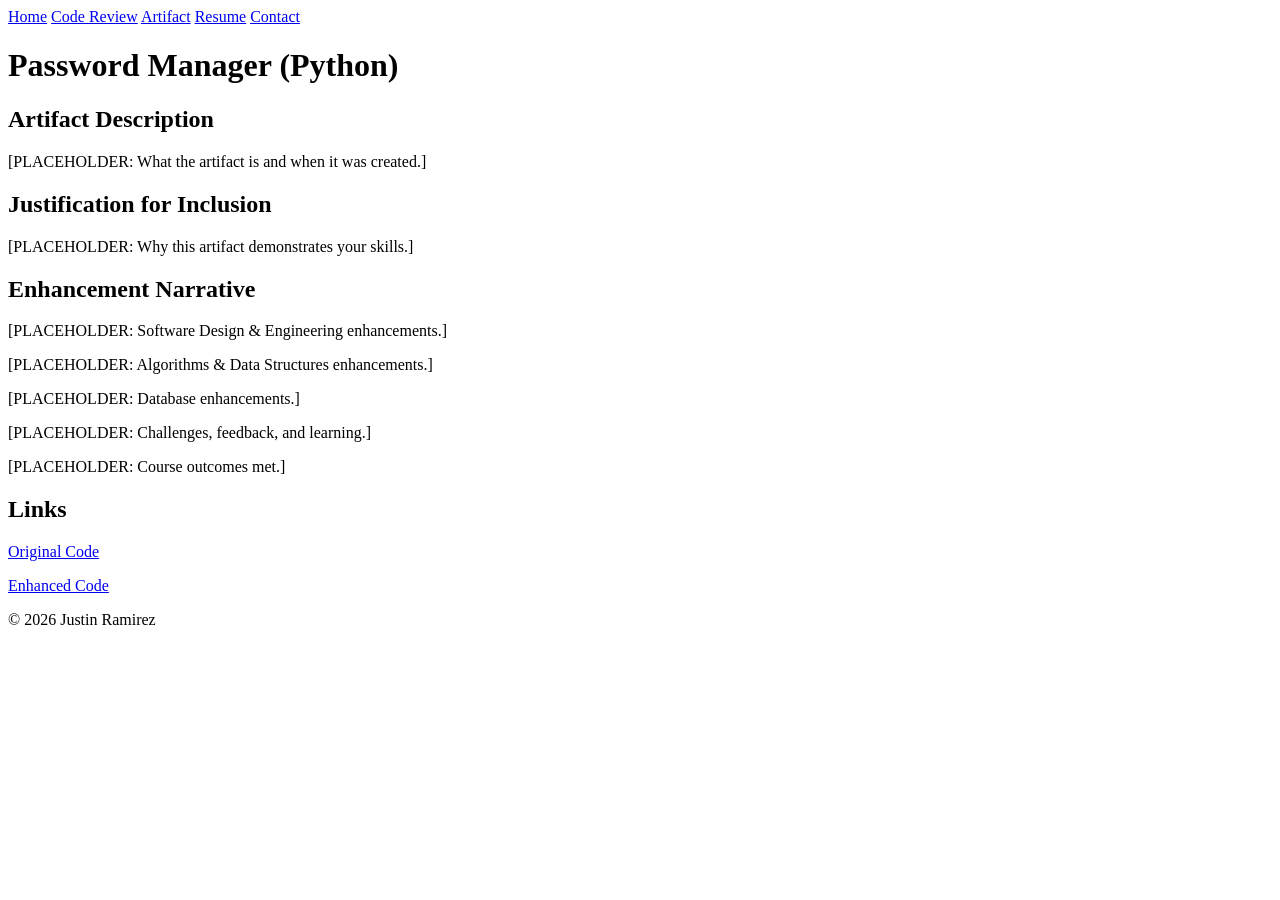
==== artifact.html @ da6e57ea "Create artifact.html" ====
<!DOCTYPE html>
<html lang="en">
<head>
    <meta charset="UTF-8">
    <meta name="viewport" content="width=device-width, initial-scale=1.0">
    <title>Password Manager Artifact | Justin Ramirez</title>
    <link rel="stylesheet" href="styles.css">
</head>
<body>

<nav>
    <a href="index.html">Home</a>
    <a href="code-review.html">Code Review</a>
    <a href="artifact.html">Artifact</a>
    <a href="resume.html">Resume</a>
    <a href="contact.html">Contact</a>
</nav>

<header>
    <h1>Password Manager (Python)</h1>
</header>

<section>
    <h2>Artifact Description</h2>
    <p>[PLACEHOLDER: What the artifact is and when it was created.]</p>

    <h2>Justification for Inclusion</h2>
    <p>[PLACEHOLDER: Why this artifact demonstrates your skills.]</p>

    <h2>Enhancement Narrative</h2>
    <p>[PLACEHOLDER: Software Design & Engineering enhancements.]</p>
    <p>[PLACEHOLDER: Algorithms & Data Structures enhancements.]</p>
    <p>[PLACEHOLDER: Database enhancements.]</p>
    <p>[PLACEHOLDER: Challenges, feedback, and learning.]</p>
    <p>[PLACEHOLDER: Course outcomes met.]</p>

    <h2>Links</h2>
    <p><a href="https://github.com/placeholder/original">Original Code</a></p>
    <p><a href="https://github.com/placeholder/enhanced">Enhanced Code</a></p>
</section>

<footer>
    <p>© 2026 Justin Ramirez</p>
</footer>

</body>
</html>
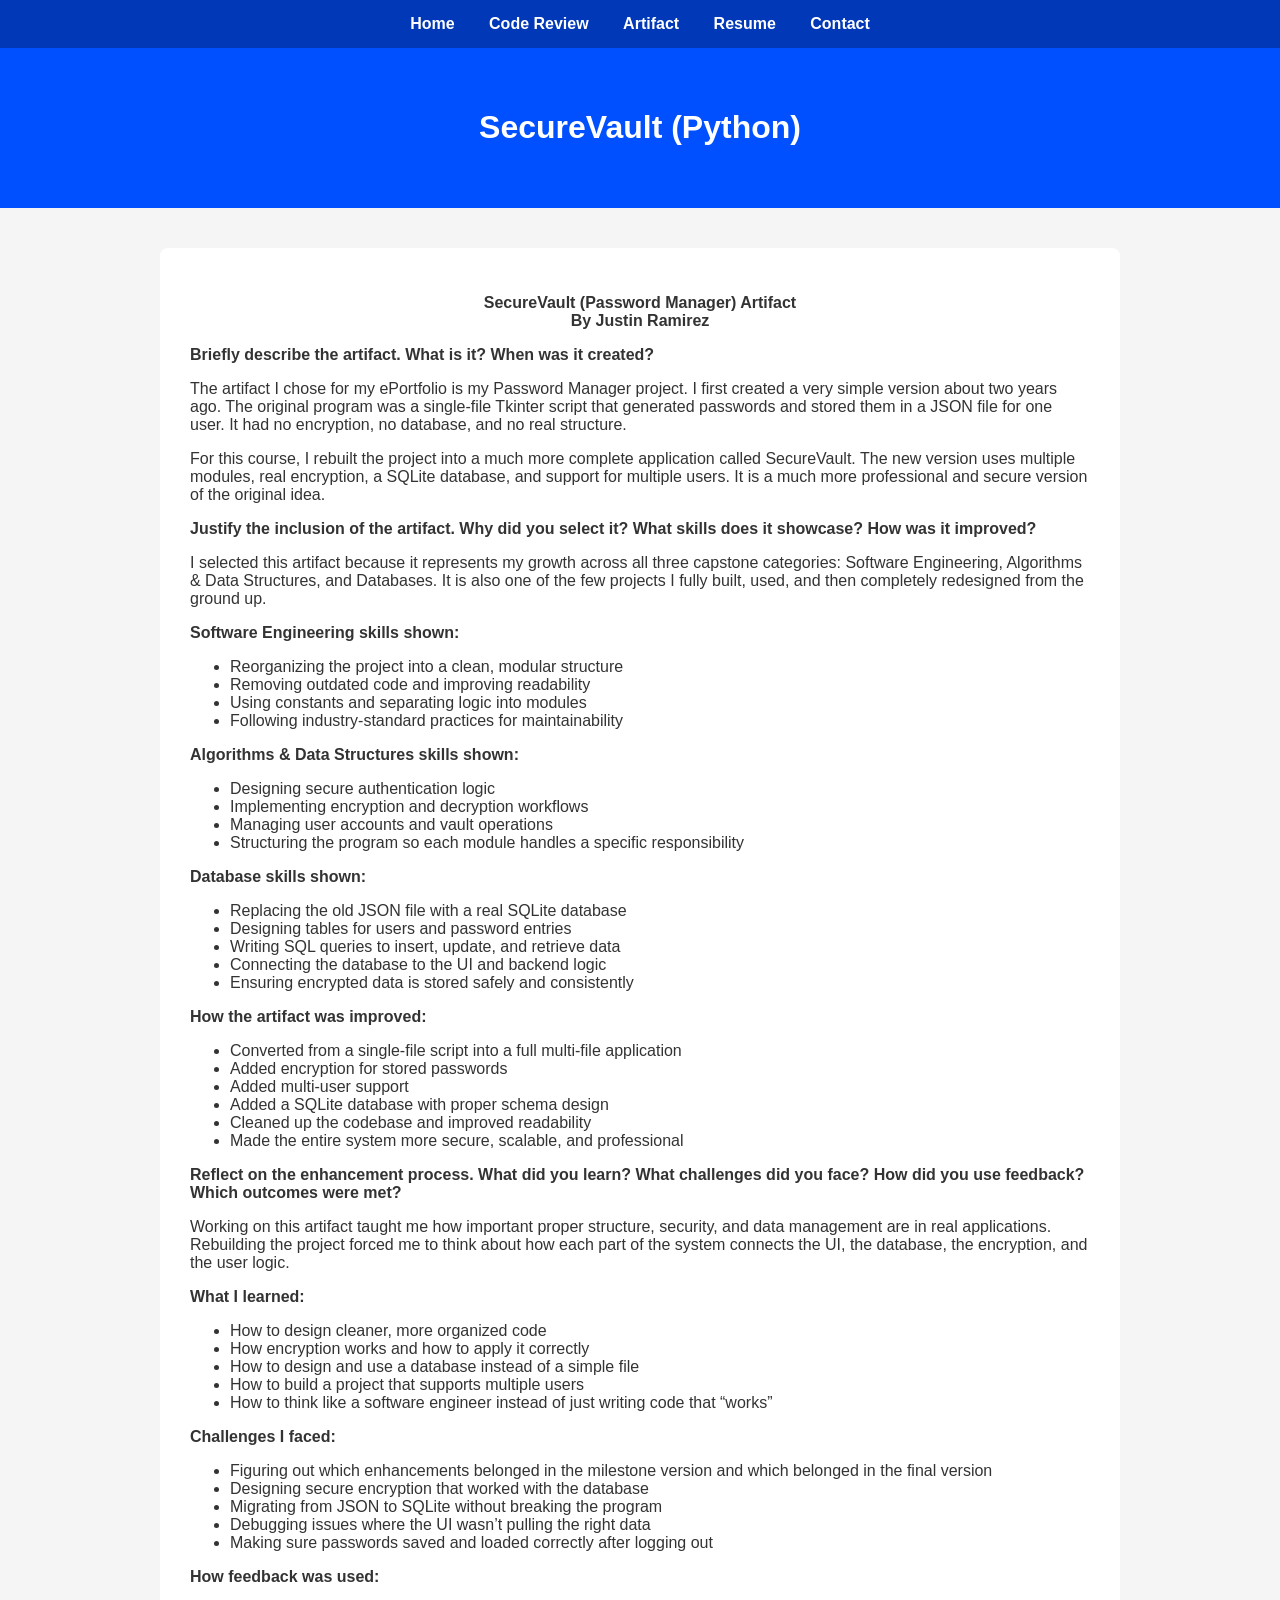
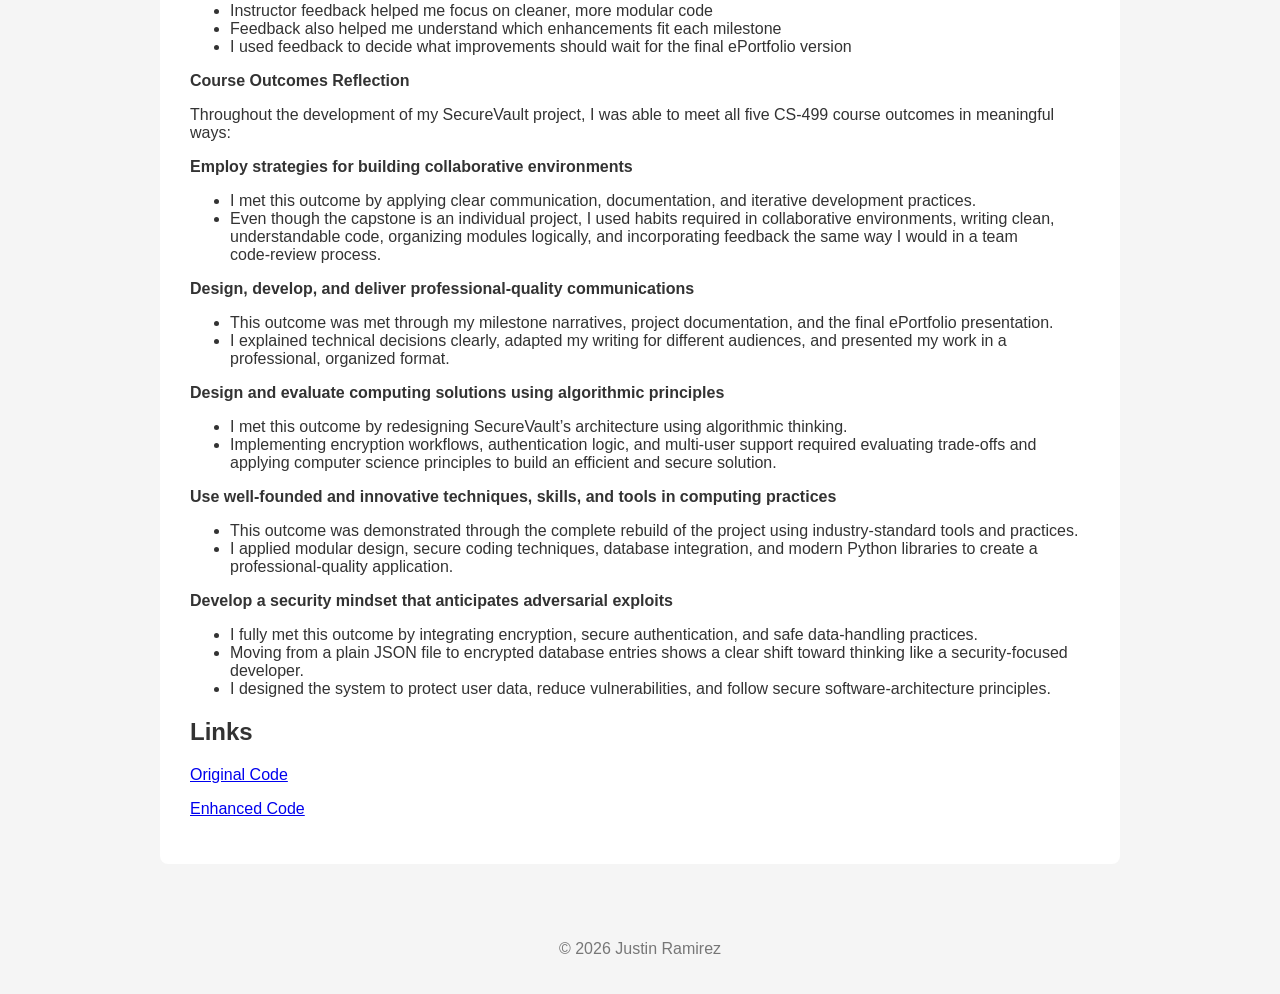
==== commit de5ea950: "Update artifact.html" ====
--- a/artifact.html
+++ b/artifact.html
@@ -17,26 +17,130 @@
 </nav>
 
 <header>
-    <h1>Password Manager (Python)</h1>
+    <h1>SecureVault (Python)</h1>
 </header>
 
 <section>
-    <h2>Artifact Description</h2>
-    <p>[PLACEHOLDER: What the artifact is and when it was created.]</p>
+  <p style="text-align:center;"><strong>SecureVault (Password Manager) Artifact</strong><br>
+    <strong>By Justin Ramirez</strong></p>
 
-    <h2>Justification for Inclusion</h2>
-    <p>[PLACEHOLDER: Why this artifact demonstrates your skills.]</p>
+    <p><strong>Briefly describe the artifact. What is it? When was it created?</strong></p>
+    <p>
+        The artifact I chose for my ePortfolio is my Password Manager project. I first created a very simple version about two years ago. The original program was a single-file Tkinter script that generated passwords and stored them in a JSON file for one user. It had no encryption, no database, and no real structure.
+    </p>
+    <p>
+        For this course, I rebuilt the project into a much more complete application called SecureVault. The new version uses multiple modules, real encryption, a SQLite database, and support for multiple users. It is a much more professional and secure version of the original idea.
+    </p>
 
-    <h2>Enhancement Narrative</h2>
-    <p>[PLACEHOLDER: Software Design & Engineering enhancements.]</p>
-    <p>[PLACEHOLDER: Algorithms & Data Structures enhancements.]</p>
-    <p>[PLACEHOLDER: Database enhancements.]</p>
-    <p>[PLACEHOLDER: Challenges, feedback, and learning.]</p>
-    <p>[PLACEHOLDER: Course outcomes met.]</p>
+    <p><strong>Justify the inclusion of the artifact. Why did you select it? What skills does it showcase? How was it improved?</strong></p>
+    <p>
+        I selected this artifact because it represents my growth across all three capstone categories: Software Engineering, Algorithms &amp; Data Structures, and Databases. It is also one of the few projects I fully built, used, and then completely redesigned from the ground up.
+    </p>
+
+    <p><strong>Software Engineering skills shown:</strong></p>
+    <ul>
+        <li>Reorganizing the project into a clean, modular structure</li>
+        <li>Removing outdated code and improving readability</li>
+        <li>Using constants and separating logic into modules</li>
+        <li>Following industry-standard practices for maintainability</li>
+    </ul>
+
+    <p><strong>Algorithms &amp; Data Structures skills shown:</strong></p>
+    <ul>
+        <li>Designing secure authentication logic</li>
+        <li>Implementing encryption and decryption workflows</li>
+        <li>Managing user accounts and vault operations</li>
+        <li>Structuring the program so each module handles a specific responsibility</li>
+    </ul>
+
+    <p><strong>Database skills shown:</strong></p>
+    <ul>
+        <li>Replacing the old JSON file with a real SQLite database</li>
+        <li>Designing tables for users and password entries</li>
+        <li>Writing SQL queries to insert, update, and retrieve data</li>
+        <li>Connecting the database to the UI and backend logic</li>
+        <li>Ensuring encrypted data is stored safely and consistently</li>
+    </ul>
+
+    <p><strong>How the artifact was improved:</strong></p>
+    <ul>
+        <li>Converted from a single-file script into a full multi-file application</li>
+        <li>Added encryption for stored passwords</li>
+        <li>Added multi-user support</li>
+        <li>Added a SQLite database with proper schema design</li>
+        <li>Cleaned up the codebase and improved readability</li>
+        <li>Made the entire system more secure, scalable, and professional</li>
+    </ul>
+
+    <p><strong>Reflect on the enhancement process. What did you learn? What challenges did you face? How did you use feedback? Which outcomes were met?</strong></p>
+    <p>
+    Working on this artifact taught me how important proper structure, security, and data management are in real applications. Rebuilding the project forced me to think about how each part of the system connects the UI, the database, the encryption, and the user logic.
+    </p>
+
+    <p><strong>What I learned:</strong></p>
+    <ul>
+        <li>How to design cleaner, more organized code</li>
+        <li>How encryption works and how to apply it correctly</li>
+        <li>How to design and use a database instead of a simple file</li>
+        <li>How to build a project that supports multiple users</li>
+        <li>How to think like a software engineer instead of just writing code that “works”</li>
+    </ul>
+
+    <p><strong>Challenges I faced:</strong></p>
+    <ul>
+        <li>Figuring out which enhancements belonged in the milestone version and which belonged in the final version</li>
+        <li>Designing secure encryption that worked with the database</li>
+        <li>Migrating from JSON to SQLite without breaking the program</li>
+        <li>Debugging issues where the UI wasn’t pulling the right data</li>
+        <li>Making sure passwords saved and loaded correctly after logging out</li>
+    </ul>
+
+    <p><strong>How feedback was used:</strong></p>
+    <ul>
+        <li>Instructor feedback helped me focus on cleaner, more modular code</li>
+        <li>Feedback also helped me understand which enhancements fit each milestone</li>
+        <li>I used feedback to decide what improvements should wait for the final ePortfolio version</li>
+    </ul>
+
+    <p><strong>Course Outcomes Reflection</strong></p>
+
+    <p>Throughout the development of my SecureVault project, I was able to meet all five CS‑499 course outcomes in meaningful ways:</p>
+
+    <p><strong>Employ strategies for building collaborative environments</strong></p>
+        <ul>
+            <li>I met this outcome by applying clear communication, documentation, and iterative development practices.</li>
+            <li>Even though the capstone is an individual project, I used habits required in collaborative environments, writing clean, understandable code, organizing modules logically, and incorporating feedback the same way I would in a team code‑review process.</li>
+        </ul>
+
+    <p><strong>Design, develop, and deliver professional‑quality communications</strong></p>
+        <ul>
+            <li>This outcome was met through my milestone narratives, project documentation, and the final ePortfolio presentation.</li>
+            <li>I explained technical decisions clearly, adapted my writing for different audiences, and presented my work in a professional, organized format.</li>
+        </ul>
+
+    <p><strong>Design and evaluate computing solutions using algorithmic principles</strong></p>
+        <ul>
+            <li>I met this outcome by redesigning SecureVault’s architecture using algorithmic thinking.</li>
+            <li>Implementing encryption workflows, authentication logic, and multi‑user support required evaluating trade‑offs and applying computer science principles to build an efficient and secure solution.</li>
+        </ul>
+
+    <p><strong>Use well‑founded and innovative techniques, skills, and tools in computing practices</strong></p>
+        <ul>
+            <li>This outcome was demonstrated through the complete rebuild of the project using industry‑standard tools and practices.</li>
+            <li>I applied modular design, secure coding techniques, database integration, and modern Python libraries to create a professional‑quality application.</li>
+        </ul>
+
+    <p><strong>Develop a security mindset that anticipates adversarial exploits</strong></p>
+        <ul>
+            <li>I fully met this outcome by integrating encryption, secure authentication, and safe data‑handling practices.</li>
+            <li>Moving from a plain JSON file to encrypted database entries shows a clear shift toward thinking like a security‑focused developer.</li>
+            <li>I designed the system to protect user data, reduce vulnerabilities, and follow secure software‑architecture principles.</li>
+        </ul>
+
 
     <h2>Links</h2>
-    <p><a href="https://github.com/placeholder/original">Original Code</a></p>
-    <p><a href="https://github.com/placeholder/enhanced">Enhanced Code</a></p>
+    <p><a href="https://github.com/RoyceZerimar/Password-Manager.git">Original Code</a></p>
+    <p><a href="https://github.com/RoyceZerimar/SecureVault.git">Enhanced Code</a></p>
 </section>
 
 <footer>
@@ -45,3 +149,6 @@
 
 </body>
 </html>
+
+</body>
+</html>
--- a/styles.css
+++ b/styles.css
@@ -0,0 +1,40 @@
+body {
+    font-family: Arial, sans-serif;
+    margin: 0;
+    background: #f5f5f5;
+    color: #333;
+}
+
+nav {
+    background: #0038B8;
+    padding: 15px;
+    text-align: center;
+}
+
+nav a {
+    color: white;
+    margin: 0 15px;
+    text-decoration: none;
+    font-weight: bold;
+}
+
+header {
+    background: #0050FF;
+    color: white;
+    padding: 40px 20px;
+    text-align: center;
+}
+
+section {
+    max-width: 900px;
+    margin: 40px auto;
+    background: white;
+    padding: 30px;
+    border-radius: 8px;
+}
+
+footer {
+    text-align: center;
+    padding: 20px;
+    color: #777;
+}
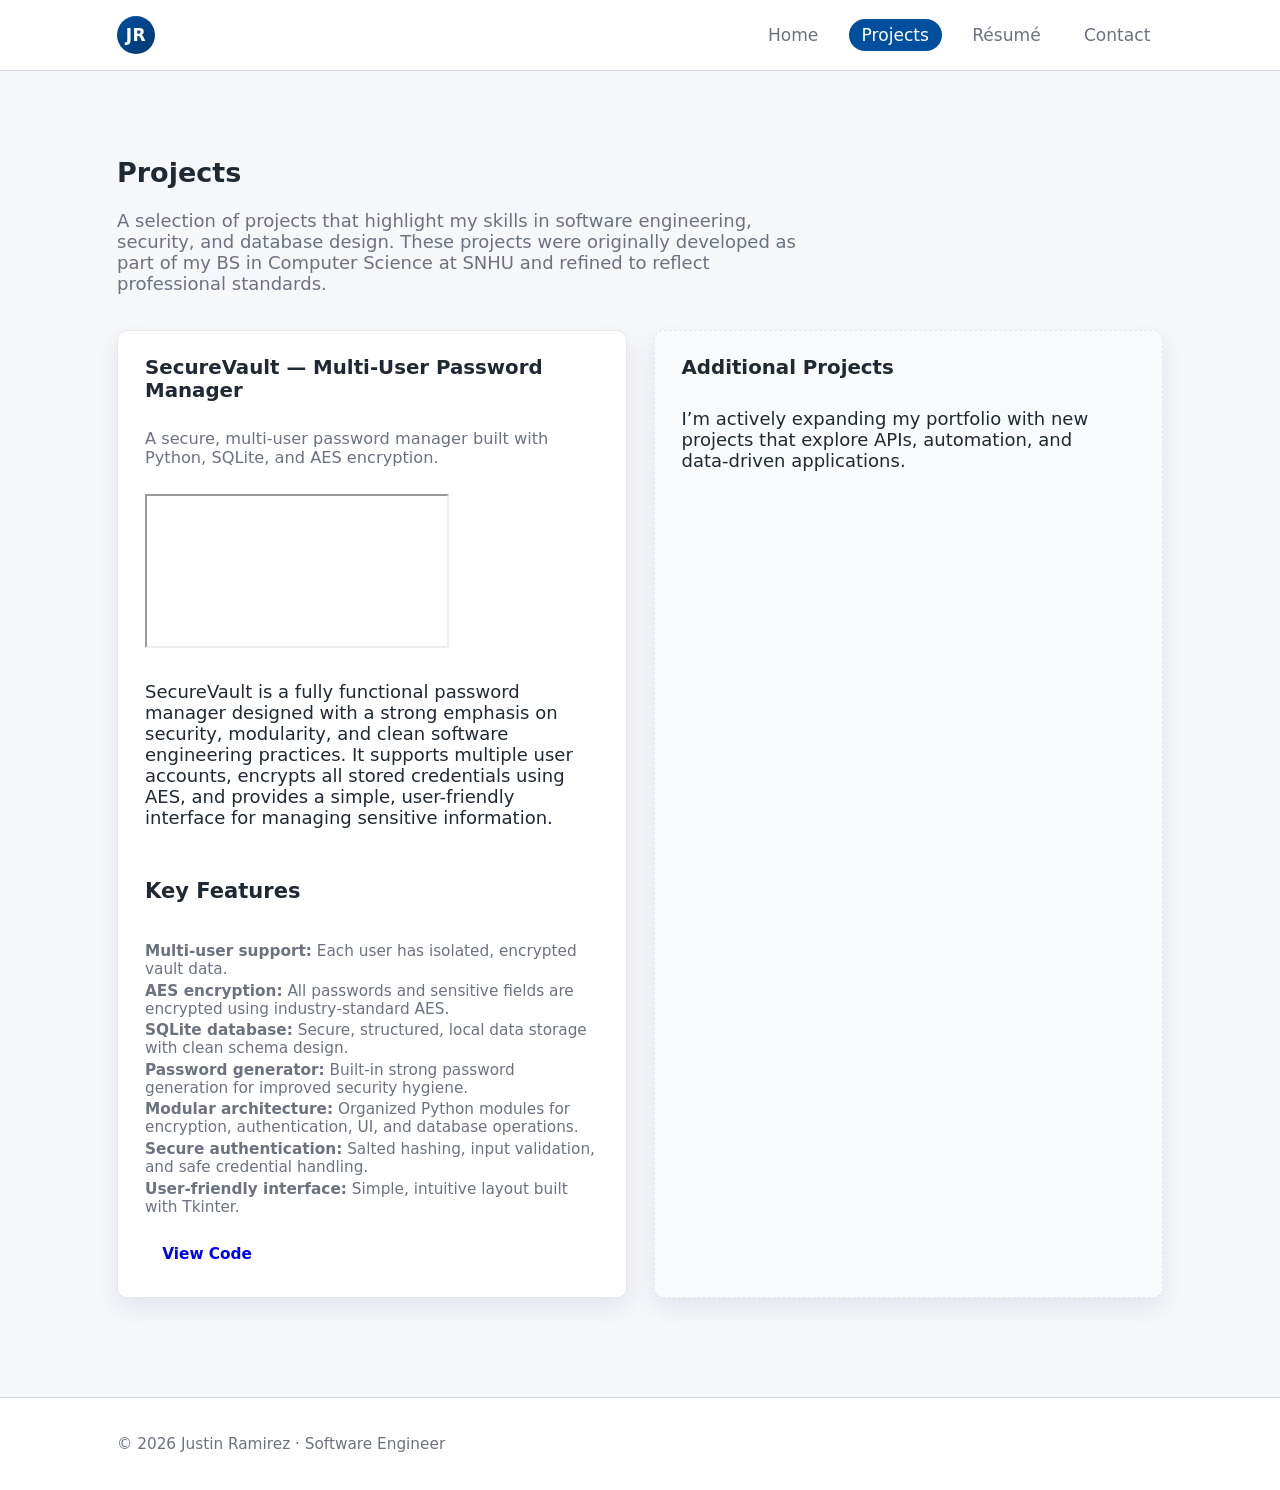
==== commit 160a412b: "Update artifact.html" ====
--- a/artifact.html
+++ b/artifact.html
@@ -2,153 +2,100 @@
 <html lang="en">
 <head>
     <meta charset="UTF-8">
-    <meta name="viewport" content="width=device-width, initial-scale=1.0">
-    <title>Password Manager Artifact | Justin Ramirez</title>
+    <title>Projects | Justin Ramirez</title>
     <link rel="stylesheet" href="styles.css">
 </head>
 <body>
-
-<nav>
-    <a href="index.html">Home</a>
-    <a href="code-review.html">Code Review</a>
-    <a href="artifact.html">Artifact</a>
-    <a href="resume.html">Resume</a>
-    <a href="contact.html">Contact</a>
-</nav>
-
-<header>
-    <h1>SecureVault (Python)</h1>
+<header class="site-header">
+    <div class="container nav-container">
+        <div class="logo">JR</div>
+        <nav class="nav">
+            <a href="index.html" class="nav-link">Home</a>
+            <a href="artifact.html" class="nav-link active">Projects</a>
+            <a href="resume.html" class="nav-link">Résumé</a>
+            <a href="contact.html" class="nav-link">Contact</a>
+        </nav>
+    </div>
 </header>
 
-<section>
-  <p style="text-align:center;"><strong>SecureVault (Password Manager) Artifact</strong><br>
-    <strong>By Justin Ramirez</strong></p>
+<main>
+    <section class="section">
+        <div class="container">
+            <h1>Projects</h1>
+            <p class="section-intro">
+                A selection of projects that highlight my skills in software engineering, security,
+                and database design. These projects were originally developed as part of my BS in
+                Computer Science at SNHU and refined to reflect professional standards.
+            </p>
 
-    <p><strong>Briefly describe the artifact. What is it? When was it created?</strong></p>
-    <p>
-        The artifact I chose for my ePortfolio is my Password Manager project. I first created a very simple version about two years ago. The original program was a single-file Tkinter script that generated passwords and stored them in a JSON file for one user. It had no encryption, no database, and no real structure.
-    </p>
-    <p>
-        For this course, I rebuilt the project into a much more complete application called SecureVault. The new version uses multiple modules, real encryption, a SQLite database, and support for multiple users. It is a much more professional and secure version of the original idea.
-    </p>
+            <div class="projects-grid">
+                <!-- SecureVault Project -->
+                <article class="project-card">
+                    <h2>SecureVault — Multi‑User Password Manager</h2>
+                    <p class="project-tagline">
+                        A secure, multi-user password manager built with Python, SQLite, and AES encryption.
+                    </p>
 
-    <p><strong>Justify the inclusion of the artifact. Why did you select it? What skills does it showcase? How was it improved?</strong></p>
-    <p>
-        I selected this artifact because it represents my growth across all three capstone categories: Software Engineering, Algorithms &amp; Data Structures, and Databases. It is also one of the few projects I fully built, used, and then completely redesigned from the ground up.
-    </p>
+                    <!-- VIDEO EMBED -->
+                    <div class="video-wrapper">
+                        <iframe 
+                            src="https://www.youtube.com/embed/7GRbHqU5L-8" 
+                            title="SecureVault Walkthrough"
+                            allowfullscreen>
+                        </iframe>
+                    </div>
 
-    <p><strong>Software Engineering skills shown:</strong></p>
-    <ul>
-        <li>Reorganizing the project into a clean, modular structure</li>
-        <li>Removing outdated code and improving readability</li>
-        <li>Using constants and separating logic into modules</li>
-        <li>Following industry-standard practices for maintainability</li>
-    </ul>
+                    <p>
+                        SecureVault is a fully functional password manager designed with a strong emphasis on 
+                        security, modularity, and clean software engineering practices. It supports multiple 
+                        user accounts, encrypts all stored credentials using AES, and provides a simple, 
+                        user-friendly interface for managing sensitive information.
+                    </p>
 
-    <p><strong>Algorithms &amp; Data Structures skills shown:</strong></p>
-    <ul>
-        <li>Designing secure authentication logic</li>
-        <li>Implementing encryption and decryption workflows</li>
-        <li>Managing user accounts and vault operations</li>
-        <li>Structuring the program so each module handles a specific responsibility</li>
-    </ul>
+                    <h3>Key Features</h3>
+                    <ul class="project-meta">
+                        <li><strong>Multi-user support:</strong> Each user has isolated, encrypted vault data.</li>
+                        <li><strong>AES encryption:</strong> All passwords and sensitive fields are encrypted using industry‑standard AES.</li>
+                        <li><strong>SQLite database:</strong> Secure, structured, local data storage with clean schema design.</li>
+                        <li><strong>Password generator:</strong> Built‑in strong password generation for improved security hygiene.</li>
+                        <li><strong>Modular architecture:</strong> Organized Python modules for encryption, authentication, UI, and database operations.</li>
+                        <li><strong>Secure authentication:</strong> Salted hashing, input validation, and safe credential handling.</li>
+                        <li><strong>User-friendly interface:</strong> Simple, intuitive layout built with Tkinter.</li>
+                    </ul>
 
-    <p><strong>Database skills shown:</strong></p>
-    <ul>
-        <li>Replacing the old JSON file with a real SQLite database</li>
-        <li>Designing tables for users and password entries</li>
-        <li>Writing SQL queries to insert, update, and retrieve data</li>
-        <li>Connecting the database to the UI and backend logic</li>
-        <li>Ensuring encrypted data is stored safely and consistently</li>
-    </ul>
-
-    <p><strong>How the artifact was improved:</strong></p>
-    <ul>
-        <li>Converted from a single-file script into a full multi-file application</li>
-        <li>Added encryption for stored passwords</li>
-        <li>Added multi-user support</li>
-        <li>Added a SQLite database with proper schema design</li>
-        <li>Cleaned up the codebase and improved readability</li>
-        <li>Made the entire system more secure, scalable, and professional</li>
-    </ul>
-
-    <p><strong>Reflect on the enhancement process. What did you learn? What challenges did you face? How did you use feedback? Which outcomes were met?</strong></p>
-    <p>
-    Working on this artifact taught me how important proper structure, security, and data management are in real applications. Rebuilding the project forced me to think about how each part of the system connects the UI, the database, the encryption, and the user logic.
-    </p>
-
-    <p><strong>What I learned:</strong></p>
-    <ul>
-        <li>How to design cleaner, more organized code</li>
-        <li>How encryption works and how to apply it correctly</li>
-        <li>How to design and use a database instead of a simple file</li>
-        <li>How to build a project that supports multiple users</li>
-        <li>How to think like a software engineer instead of just writing code that “works”</li>
-    </ul>
-
-    <p><strong>Challenges I faced:</strong></p>
-    <ul>
-        <li>Figuring out which enhancements belonged in the milestone version and which belonged in the final version</li>
-        <li>Designing secure encryption that worked with the database</li>
-        <li>Migrating from JSON to SQLite without breaking the program</li>
-        <li>Debugging issues where the UI wasn’t pulling the right data</li>
-        <li>Making sure passwords saved and loaded correctly after logging out</li>
-    </ul>
-
-    <p><strong>How feedback was used:</strong></p>
-    <ul>
-        <li>Instructor feedback helped me focus on cleaner, more modular code</li>
-        <li>Feedback also helped me understand which enhancements fit each milestone</li>
-        <li>I used feedback to decide what improvements should wait for the final ePortfolio version</li>
-    </ul>
-
-    <p><strong>Course Outcomes Reflection</strong></p>
-
-    <p>Throughout the development of my SecureVault project, I was able to meet all five CS‑499 course outcomes in meaningful ways:</p>
-
-    <p><strong>Employ strategies for building collaborative environments</strong></p>
-        <ul>
-            <li>I met this outcome by applying clear communication, documentation, and iterative development practices.</li>
-            <li>Even though the capstone is an individual project, I used habits required in collaborative environments, writing clean, understandable code, organizing modules logically, and incorporating feedback the same way I would in a team code‑review process.</li>
-        </ul>
-
-    <p><strong>Design, develop, and deliver professional‑quality communications</strong></p>
-        <ul>
-            <li>This outcome was met through my milestone narratives, project documentation, and the final ePortfolio presentation.</li>
-            <li>I explained technical decisions clearly, adapted my writing for different audiences, and presented my work in a professional, organized format.</li>
-        </ul>
-
-    <p><strong>Design and evaluate computing solutions using algorithmic principles</strong></p>
-        <ul>
-            <li>I met this outcome by redesigning SecureVault’s architecture using algorithmic thinking.</li>
-            <li>Implementing encryption workflows, authentication logic, and multi‑user support required evaluating trade‑offs and applying computer science principles to build an efficient and secure solution.</li>
-        </ul>
-
-    <p><strong>Use well‑founded and innovative techniques, skills, and tools in computing practices</strong></p>
-        <ul>
-            <li>This outcome was demonstrated through the complete rebuild of the project using industry‑standard tools and practices.</li>
-            <li>I applied modular design, secure coding techniques, database integration, and modern Python libraries to create a professional‑quality application.</li>
-        </ul>
-
-    <p><strong>Develop a security mindset that anticipates adversarial exploits</strong></p>
-        <ul>
-            <li>I fully met this outcome by integrating encryption, secure authentication, and safe data‑handling practices.</li>
-            <li>Moving from a plain JSON file to encrypted database entries shows a clear shift toward thinking like a security‑focused developer.</li>
-            <li>I designed the system to protect user data, reduce vulnerabilities, and follow secure software‑architecture principles.</li>
-        </ul>
+                    <div class="project-links">
+                        <!-- TODO: Replace with your actual GitHub repo -->
+                        <a href="https://github.com/RoyceZerimar/SecureVault.git" target="_blank" class="btn small">View Code</a>
+                    </div>
+                </article>
 
 
-    <h2>Links</h2>
-    <p><a href="https://github.com/RoyceZerimar/Password-Manager.git">Original Code</a></p>
-    <p><a href="https://github.com/RoyceZerimar/SecureVault.git">Enhanced Code</a></p>
-</section>
+               
 
-<footer>
-    <p>© 2026 Justin Ramirez</p>
+                <!-- Extra project slot -->
+                <article class="project-card project-card-muted">
+                    <h2>Additional Projects</h2>
+                    <p>
+                        I’m actively expanding my portfolio with new projects that explore APIs, automation, and
+                        data‑driven applications.
+                    </p>
+                    <p class="muted">
+                        <!-- TODO: Add a brief description of another project or leave as is for now. -->
+                    </p>
+                </article>
+            </div>
+        </div>
+    </section>
+</main>
+
+<footer class="site-footer">
+    <div class="container footer-content">
+        <p>© <span id="year"></span> Justin Ramirez · Software Engineer</p>
+    </div>
 </footer>
 
+<script>
+    document.getElementById('year').textContent = new Date().getFullYear();
+</script>
 </body>
 </html>
-
-</body>
-</html>
--- a/styles.css
+++ b/styles.css
@@ -1,40 +1,492 @@
-body {
-    font-family: Arial, sans-serif;
+/* ===== Base ===== */
+:root {
+    --blue-primary: #004f9f;
+    --blue-dark: #00386f;
+    --blue-light: #e6f0fb;
+    --accent: #ffb300;
+    --text-main: #1f2933;
+    --text-muted: #6b7280;
+    --bg: #f5f7fb;
+    --white: #ffffff;
+    --border: #d1d5db;
+    --shadow-soft: 0 10px 25px rgba(15, 23, 42, 0.08);
+    --radius-card: 10px;
+    --radius-pill: 999px;
+    --transition-fast: 0.18s ease-out;
+    --font-main: system-ui, -apple-system, BlinkMacSystemFont, "Segoe UI", sans-serif;
+}
+
+*,
+*::before,
+*::after {
+    box-sizing: border-box;
+}
+
+html, body {
     margin: 0;
-    background: #f5f5f5;
-    color: #333;
-}
-
-nav {
-    background: #0038B8;
-    padding: 15px;
-    text-align: center;
-}
-
-nav a {
-    color: white;
-    margin: 0 15px;
+    padding: 0;
+    font-family: var(--font-main);
+    color: var(--text-main);
+    background: var(--bg);
+    font-size: 18px; /* Increased from default ~16px */
+}
+
+
+/* ===== Layout ===== */
+.container {
+    width: 100%;
+    max-width: 1100px;
+    margin: 0 auto;
+    padding: 0 1.5rem;
+}
+
+.section {
+    padding: 3.5rem 0;
+}
+
+.section-intro {
+    max-width: 700px;
+    color: var(--text-muted);
+    margin-bottom: 2rem;
+}
+
+/* ===== Header / Nav ===== */
+.site-header {
+    background: var(--white);
+    border-bottom: 1px solid var(--border);
+    position: sticky;
+    top: 0;
+    z-index: 10;
+}
+
+.nav-container {
+    display: flex;
+    align-items: center;
+    justify-content: space-between;
+    padding: 0.9rem 1.5rem;
+}
+
+.logo {
+    width: 38px;
+    height: 38px;
+    border-radius: 50%;
+    background: linear-gradient(135deg, var(--blue-primary), var(--blue-dark));
+    color: var(--white);
+    display: flex;
+    align-items: center;
+    justify-content: center;
+    font-weight: 700;
+    letter-spacing: 0.03em;
+    font-size: 0.95rem;
+}
+
+.nav {
+    display: flex;
+    gap: 1rem;
+}
+
+.nav-link {
     text-decoration: none;
-    font-weight: bold;
-}
-
-header {
-    background: #0050FF;
-    color: white;
-    padding: 40px 20px;
-    text-align: center;
-}
-
-section {
-    max-width: 900px;
-    margin: 40px auto;
-    background: white;
-    padding: 30px;
-    border-radius: 8px;
-}
-
-footer {
-    text-align: center;
-    padding: 20px;
-    color: #777;
-}
+    color: var(--text-muted);
+    font-size: 0.95rem;
+    padding: 0.35rem 0.7rem;
+    border-radius: 999px;
+    transition: background var(--transition-fast), color var(--transition-fast);
+}
+
+.nav-link:hover {
+    background: var(--blue-light);
+    color: var(--blue-primary);
+}
+
+.nav-link.active {
+    background: var(--blue-primary);
+    color: var(--white);
+}
+
+/* Headshot styling (smaller + perfect circle) */
+.headshot-wrapper {
+    width: 50%;
+    display: flex;
+    justify-content: center;
+}
+
+.headshot-wrapper img {
+    width: 300px;
+    height: 300px;
+    object-fit: cover;
+    border-radius: 50%;
+    padding: 4px; /* inner white ring */
+    background: var(--white);
+    box-shadow: 0 0 0 3px var(--blue-primary), var(--shadow-soft);
+}
+
+
+
+
+/* ===== Hero ===== */
+.hero {
+    padding: 3.5rem 0 3rem;
+    background: radial-gradient(circle at top left, #e6f0fb, #f5f7fb);
+}
+
+.hero-grid {
+    display: grid;
+    grid-template-columns: minmax(0, 2fr) minmax(0, 1.4fr);
+    gap: 2.5rem;
+    align-items: center;
+}
+
+.eyebrow {
+    text-transform: uppercase;
+    letter-spacing: 0.12em;
+    font-size: 0.75rem;
+    color: var(--blue-dark);
+    font-weight: 600;
+    margin-bottom: 0.6rem;
+}
+
+.hero h1 {
+    font-size: 2.2rem;
+    margin: 0 0 0.75rem;
+}
+
+.hero-text {
+    color: var(--text-muted);
+    max-width: 540px;
+    line-height: 1.6;
+}
+
+.hero-actions {
+    margin-top: 1.5rem;
+    display: flex;
+    gap: 0.75rem;
+    flex-wrap: wrap;
+}
+
+.hero-links {
+    margin-top: 0.9rem;
+    font-size: 0.9rem;
+    color: var(--text-muted);
+}
+
+.hero-links a {
+    color: var(--blue-dark);
+    text-decoration: none;
+}
+
+.hero-links a:hover {
+    text-decoration: underline;
+}
+
+.hero-card {
+    background: var(--white);
+    border-radius: var(--radius-card);
+    padding: 1.5rem 1.6rem;
+    box-shadow: var(--shadow-soft);
+    border: 1px solid #e5e7eb;
+}
+
+.hero-card h2 {
+    margin-top: 0;
+    font-size: 1.1rem;
+}
+
+.hero-note {
+    margin-top: 1rem;
+    font-size: 0.9rem;
+    color: var(--text-muted);
+}
+
+/* ===== Buttons ===== */
+.btn {
+    display: inline-flex;
+    align-items: center;
+    justify-content: center;
+    padding: 0.55rem 1.1rem;
+    border-radius: var(--radius-pill);
+    border: 1px solid transparent;
+    font-size: 0.9rem;
+    font-weight: 600;
+    cursor: pointer;
+    text-decoration: none;
+    transition: background var(--transition-fast), color var(--transition-fast), border-color var(--transition-fast), transform var(--transition-fast);
+}
+
+.btn.primary {
+    background: var(--blue-primary);
+    color: var(--white);
+}
+
+.btn.primary:hover {
+    background: var(--blue-dark);
+    transform: translateY(-1px);
+}
+
+.btn.ghost {
+    background: transparent;
+    color: var(--blue-primary);
+    border-color: var(--blue-primary);
+}
+
+.btn.ghost:hover {
+    background: var(--blue-light);
+}
+
+.btn.small {
+    padding: 0.4rem 0.9rem;
+    font-size: 0.85rem;
+}
+
+/* ===== Pills / Lists ===== */
+.pill-list {
+    list-style: none;
+    padding: 0;
+    margin: 0.75rem 0 0;
+    display: flex;
+    flex-wrap: wrap;
+    gap: 0.4rem;
+}
+
+.pill-list li {
+    background: var(--blue-light);
+    color: var(--blue-dark);
+    border-radius: var(--radius-pill);
+    padding: 0.25rem 0.7rem;
+    font-size: 0.8rem;
+}
+
+/* ===== Two Column Section ===== */
+.two-column {
+    display: grid;
+    grid-template-columns: minmax(0, 1.4fr) minmax(0, 1.6fr);
+    gap: 2.5rem;
+}
+
+.skills-grid {
+    display: grid;
+    grid-template-columns: repeat(auto-fit, minmax(160px, 1fr));
+    gap: 1.5rem;
+}
+
+.skills-grid h4 {
+    margin-bottom: 0.4rem;
+}
+
+.skills-grid ul {
+    list-style: none;
+    padding: 0;
+    margin: 0;
+    font-size: 0.9rem;
+    color: var(--text-muted);
+}
+
+.skills-grid li {
+    margin-bottom: 0.2rem;
+}
+
+/* ===== Projects ===== */
+.projects-grid {
+    display: grid;
+    grid-template-columns: repeat(auto-fit, minmax(260px, 1fr));
+    gap: 1.5rem;
+}
+
+.project-card {
+    background: var(--white);
+    border-radius: var(--radius-card);
+    padding: 1.4rem 1.5rem;
+    box-shadow: var(--shadow-soft);
+    border: 1px solid #e5e7eb;
+    display: flex;
+    flex-direction: column;
+    gap: 0.6rem;
+}
+
+.project-card h2 {
+    margin: 0;
+    font-size: 1.1rem;
+}
+
+.project-tagline {
+    font-size: 0.9rem;
+    color: var(--text-muted);
+}
+
+.project-meta {
+    list-style: none;
+    padding: 0;
+    margin: 0.4rem 0 0.6rem;
+    font-size: 0.85rem;
+    color: var(--text-muted);
+}
+
+.project-meta li + li {
+    margin-top: 0.2rem;
+}
+
+.project-links {
+    margin-top: auto;
+    display: flex;
+    gap: 0.6rem;
+    flex-wrap: wrap;
+}
+
+.text-link {
+    font-size: 0.85rem;
+    color: var(--blue-primary);
+    text-decoration: none;
+}
+
+.text-link:hover {
+    text-decoration: underline;
+}
+
+.project-card-muted {
+    background: #f9fafb;
+    border-style: dashed;
+}
+
+/* ===== Cards / Generic ===== */
+.card {
+    background: var(--white);
+    border-radius: var(--radius-card);
+    padding: 1.6rem 1.7rem;
+    box-shadow: var(--shadow-soft);
+    border: 1px solid #e5e7eb;
+}
+
+.muted {
+    color: var(--text-muted);
+    font-size: 0.9rem;
+}
+
+/* ===== Resume ===== */
+.resume-actions {
+    display: flex;
+    gap: 0.75rem;
+    margin-bottom: 1.5rem;
+    flex-wrap: wrap;
+}
+
+.resume-embed iframe {
+    width: 100%;
+    min-height: 600px;
+    border: 1px solid var(--border);
+    border-radius: var(--radius-card);
+    background: var(--white);
+}
+
+/* ===== Contact ===== */
+.contact-layout {
+    display: grid;
+    grid-template-columns: minmax(0, 1.2fr) minmax(0, 1.4fr);
+    gap: 2rem;
+}
+
+.contact-card,
+.contact-form-card {
+    background: var(--white);
+    border-radius: var(--radius-card);
+    padding: 1.6rem 1.7rem;
+    box-shadow: var(--shadow-soft);
+    border: 1px solid #e5e7eb;
+}
+
+.contact-list {
+    list-style: none;
+    padding: 0;
+    margin: 0.5rem 0 0;
+    font-size: 0.95rem;
+}
+
+.contact-list li + li {
+    margin-top: 0.4rem;
+}
+
+.contact-list a {
+    color: var(--blue-primary);
+    text-decoration: none;
+}
+
+.contact-list a:hover {
+    text-decoration: underline;
+}
+
+.contact-form {
+    display: flex;
+    flex-direction: column;
+    gap: 0.8rem;
+    margin-top: 0.8rem;
+}
+
+.contact-form label {
+    font-size: 0.9rem;
+    display: flex;
+    flex-direction: column;
+    gap: 0.25rem;
+}
+
+.contact-form input,
+.contact-form textarea {
+    padding: 0.5rem 0.6rem;
+    border-radius: 6px;
+    border: 1px solid var(--border);
+    font-family: var(--font-main);
+    font-size: 0.9rem;
+}
+
+.contact-form input:focus,
+.contact-form textarea:focus {
+    outline: 2px solid var(--blue-light);
+    border-color: var(--blue-primary);
+}
+
+/* ===== Footer ===== */
+.site-footer {
+    border-top: 1px solid var(--border);
+    background: var(--white);
+    padding: 1.2rem 0;
+    margin-top: 2rem;
+}
+
+.footer-content {
+    display: flex;
+    flex-direction: column;
+    gap: 0.2rem;
+    font-size: 0.85rem;
+    color: var(--text-muted);
+}
+
+.footer-sub {
+    font-size: 0.8rem;
+}
+
+/* ===== Responsive ===== */
+@media (max-width: 900px) {
+    .hero-grid,
+    .two-column,
+    .contact-layout {
+        grid-template-columns: minmax(0, 1fr);
+    }
+
+    .hero {
+        padding-top: 2.5rem;
+    }
+
+    .nav-container {
+        flex-direction: column;
+        align-items: flex-start;
+        gap: 0.6rem;
+    }
+}
+
+@media (max-width: 600px) {
+    .nav {
+        flex-wrap: wrap;
+    }
+
+    .hero h1 {
+        font-size: 1.8rem;
+    }
+}
